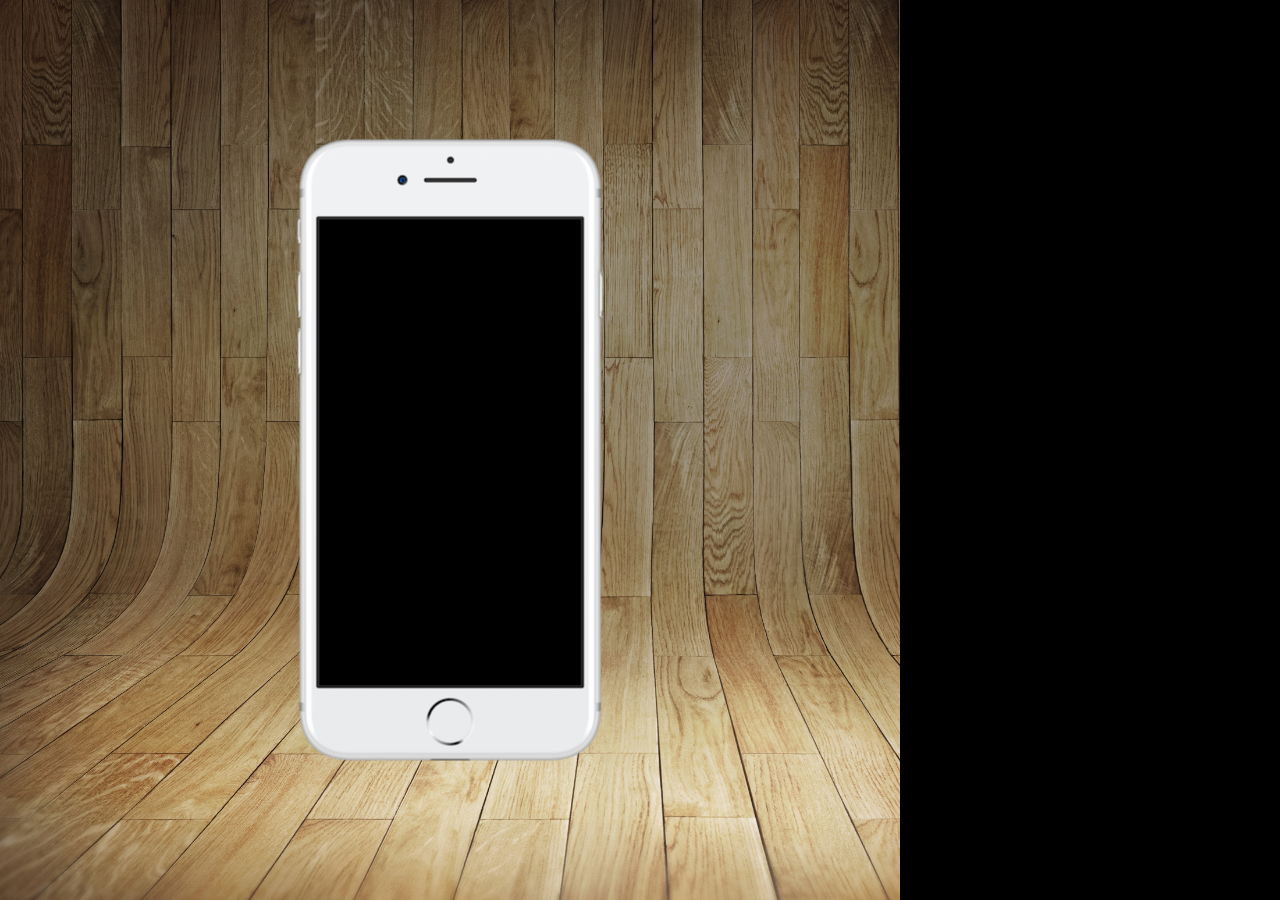
==== index.html @ dfa64c38 "coloquei as imagens no projeto-social" ====
<!DOCTYPE html>
<html lang="pt-br">

<head>
    <meta charset="UTF-8">
    <meta name="viewport" content="width=device-width, initial-scale=1.0">
    <link rel="shortcut icon" href="favicon.ico" type="image/x-icon">
    <link rel="stylesheet" href="estilos/style.css">
    <title>Projeto Redes Sociais</title>
</head>

<body>
    <main>
        <section id="telefone">

        </section>
        <section id="redes-sociais">

        </section>
    </main>
</body>

</html>
---- estilos/style.css ----
@charset "UTF-8";

* {
    margin: 0;
    padding: 0;
    font-family: Arial, Helvetica, sans-serif;
}

html,
body {
    height: 100vh;
    width: 100vh;
    background-color: black;
}

body {
    background: url('../imagens/fundo-madeira.jpg') no-repeat top center;
    background-size: cover;
    background-attachment: fixed;
}

main {
    height: 100vh;
    position: relative;

}

section#telefone {
    position: absolute;
    top: 50%;
    left: 50%;
    height: 627px;
    width: 311px;
    transform: translate(-50%, -50%);
    background: url('../imagens/frame-iphone.png') no-repeat;
}
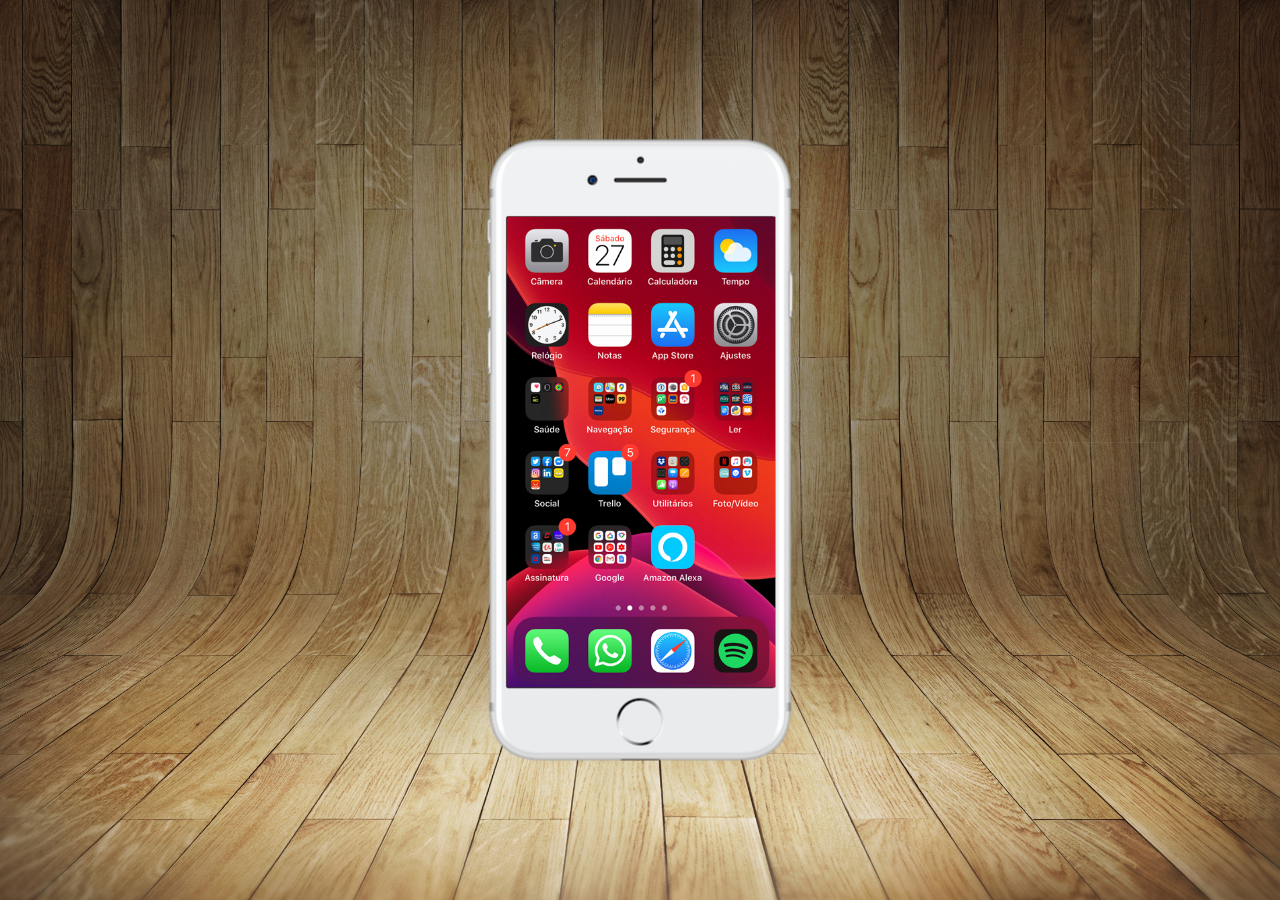
==== commit b30b9607: "criei a tela home" ====
--- a/index.html
+++ b/index.html
@@ -12,7 +12,7 @@
 <body>
     <main>
         <section id="telefone">
-
+            <iframe src="home.html" name="tela" id="tela" frameborder="0"></iframe>
         </section>
         <section id="redes-sociais">
 
--- a/estilos/style.css
+++ b/estilos/style.css
@@ -9,7 +9,7 @@
 html,
 body {
     height: 100vh;
-    width: 100vh;
+    width: 100vw;
     background-color: black;
 }
 
@@ -33,4 +33,12 @@
     width: 311px;
     transform: translate(-50%, -50%);
     background: url('../imagens/frame-iphone.png') no-repeat;
+}
+
+iframe#tela {
+    position: relative;
+    top: 80px;
+    left: 22px;
+    width: 269px;
+    height: 471px;
 }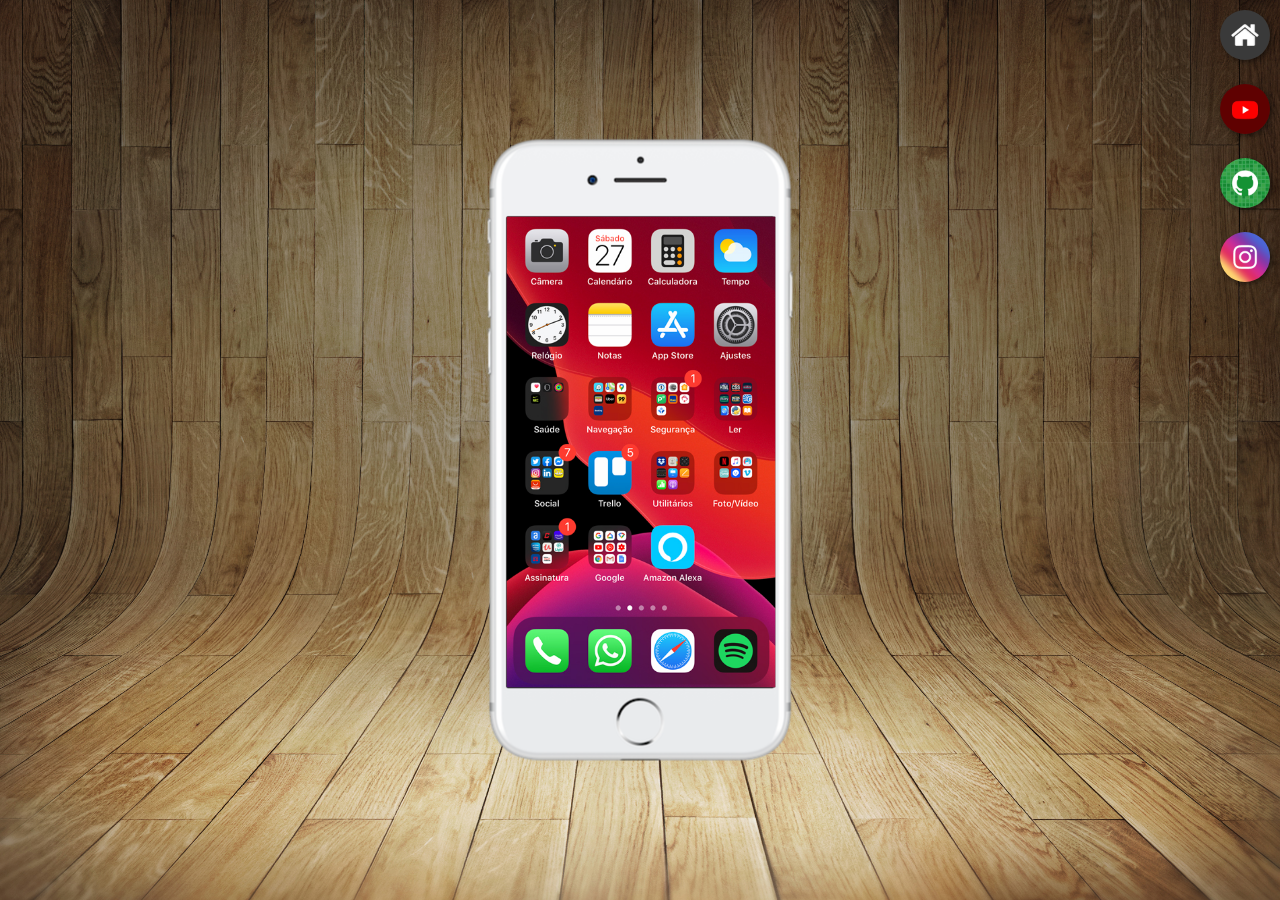
==== commit f908bb67: "coloquei os botões pra funcionar" ====
--- a/index.html
+++ b/index.html
@@ -12,9 +12,15 @@
 <body>
     <main>
         <section id="telefone">
-            <iframe src="home.html" name="tela" id="tela" frameborder="0"></iframe>
+            <iframe src="home.html" name="tela" id="tela" frameborder="0">
+                Seu navegador não é compatível com isso.
+            </iframe>
         </section>
         <section id="redes-sociais">
+            <a href="home.html" target="tela"><img src="imagens/logo-home.jpg" alt="home"></a><br>
+            <a href="youtube.html" target="tela"><img src="imagens/logo-youtube.jpg" alt="Youtube" alt=""></a><br>
+            <a href="github.html" target="tela"><img src="imagens/logo-github.jpg" alt="Github"></a><br>
+            <a href="instagram.html" target="tela"><img src="imagens/logo-instagram.jpg" alt="Instagram"></a><br>
 
         </section>
     </main>
--- a/estilos/style.css
+++ b/estilos/style.css
@@ -41,4 +41,24 @@
     left: 22px;
     width: 269px;
     height: 471px;
+}
+
+section#redes-sociais {
+
+    text-align: right;
+}
+
+section#redes-sociais img {
+    width: 50px;
+    margin: 10px;
+    border-radius: 50%;
+    box-shadow: 2px 2px 5px rgba(0, 0, 0, 0.484);
+    box-sizing: border-box;
+}
+
+section#redes-sociais img:hover {
+    border: 2px solid white;
+    transform: translate(-3px, -3px);
+    box-shadow: 5px 5px 10px rgba(0, 0, 0, 0.607);
+    transition: transform 0.3s, border 0.5s;
 }